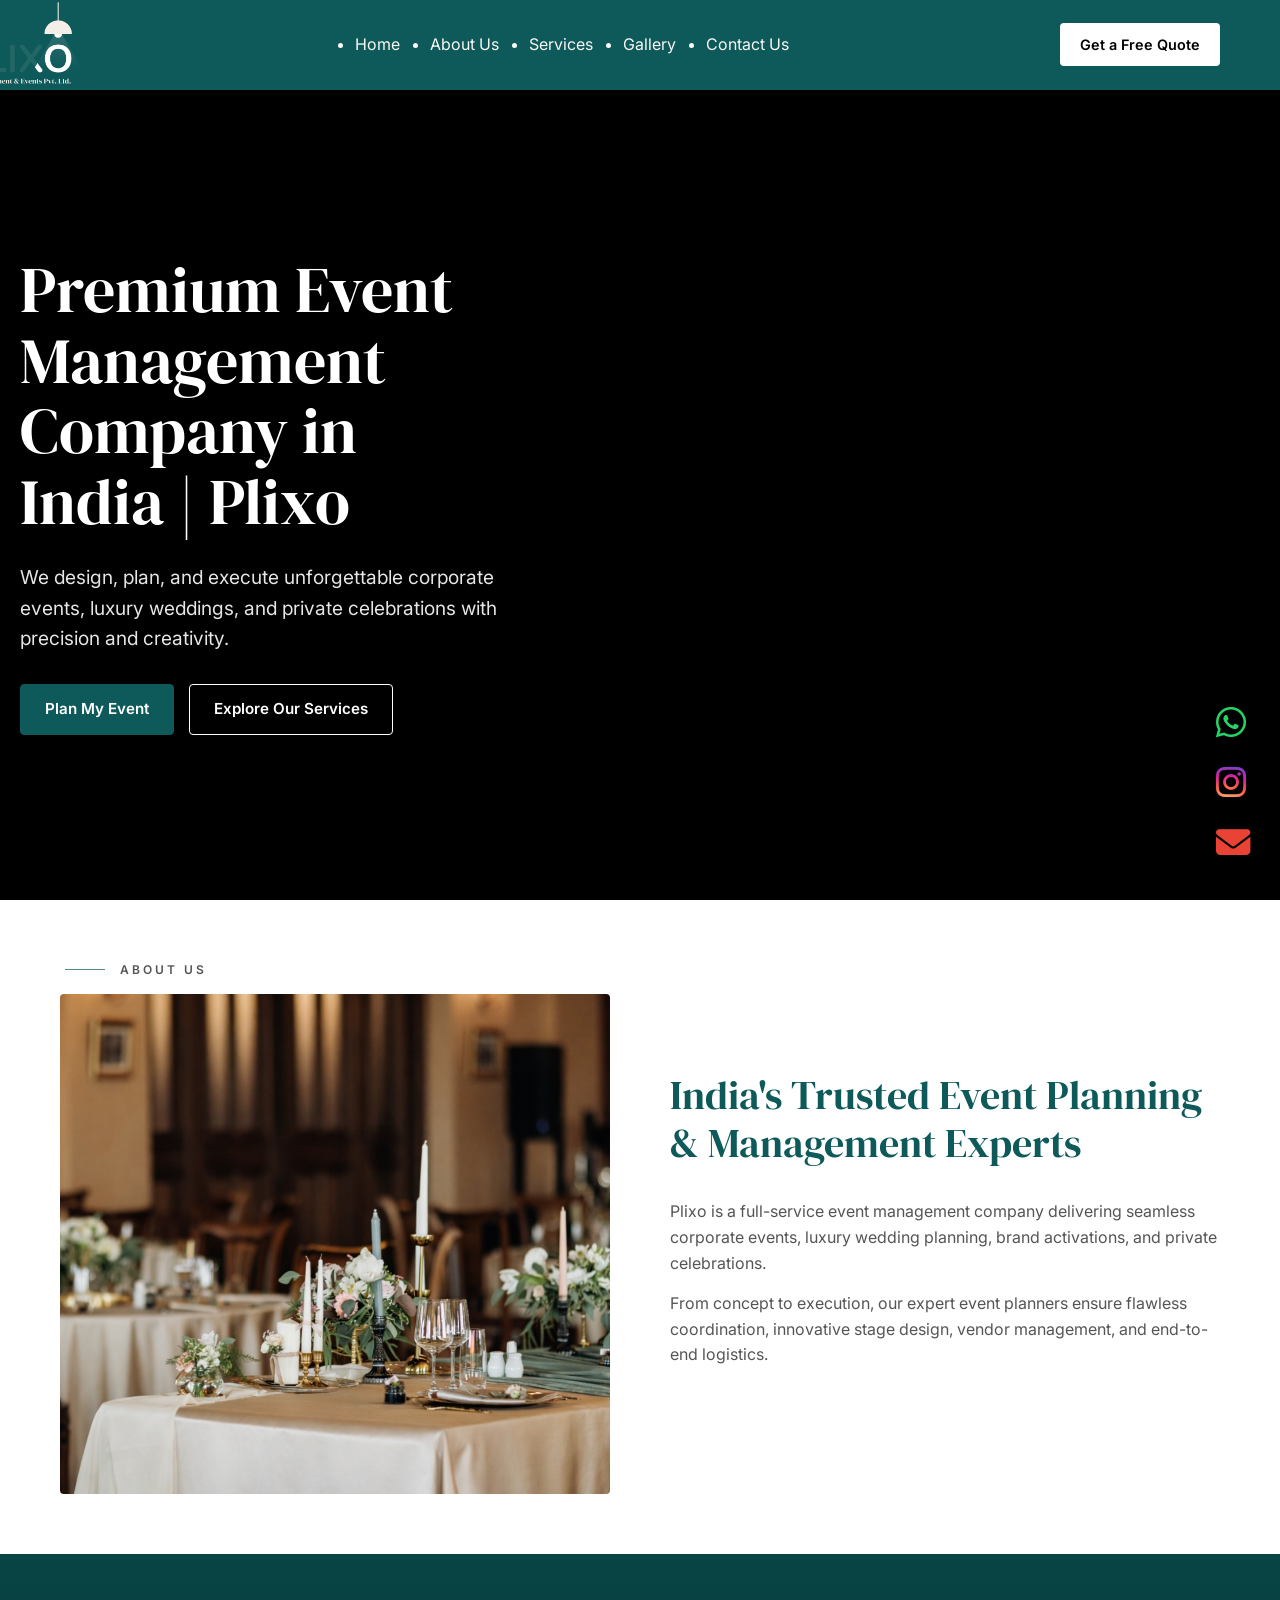
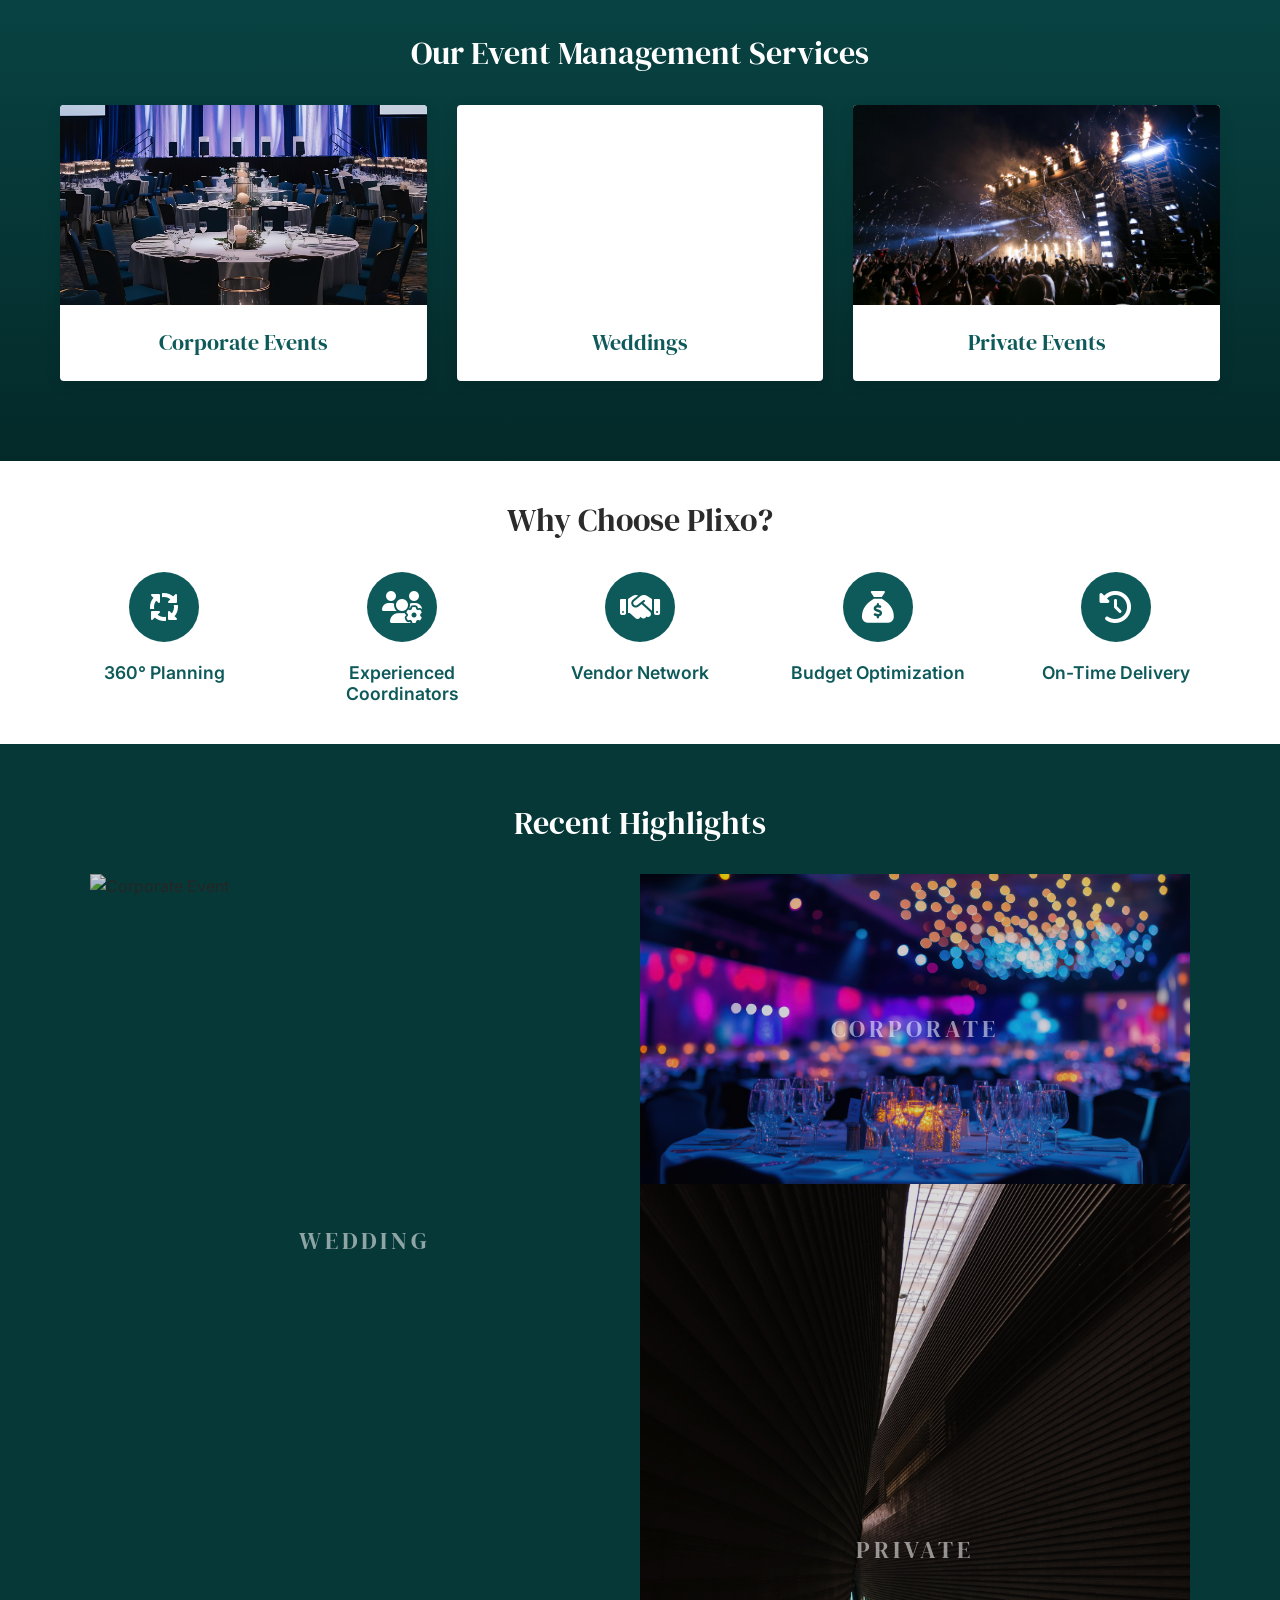
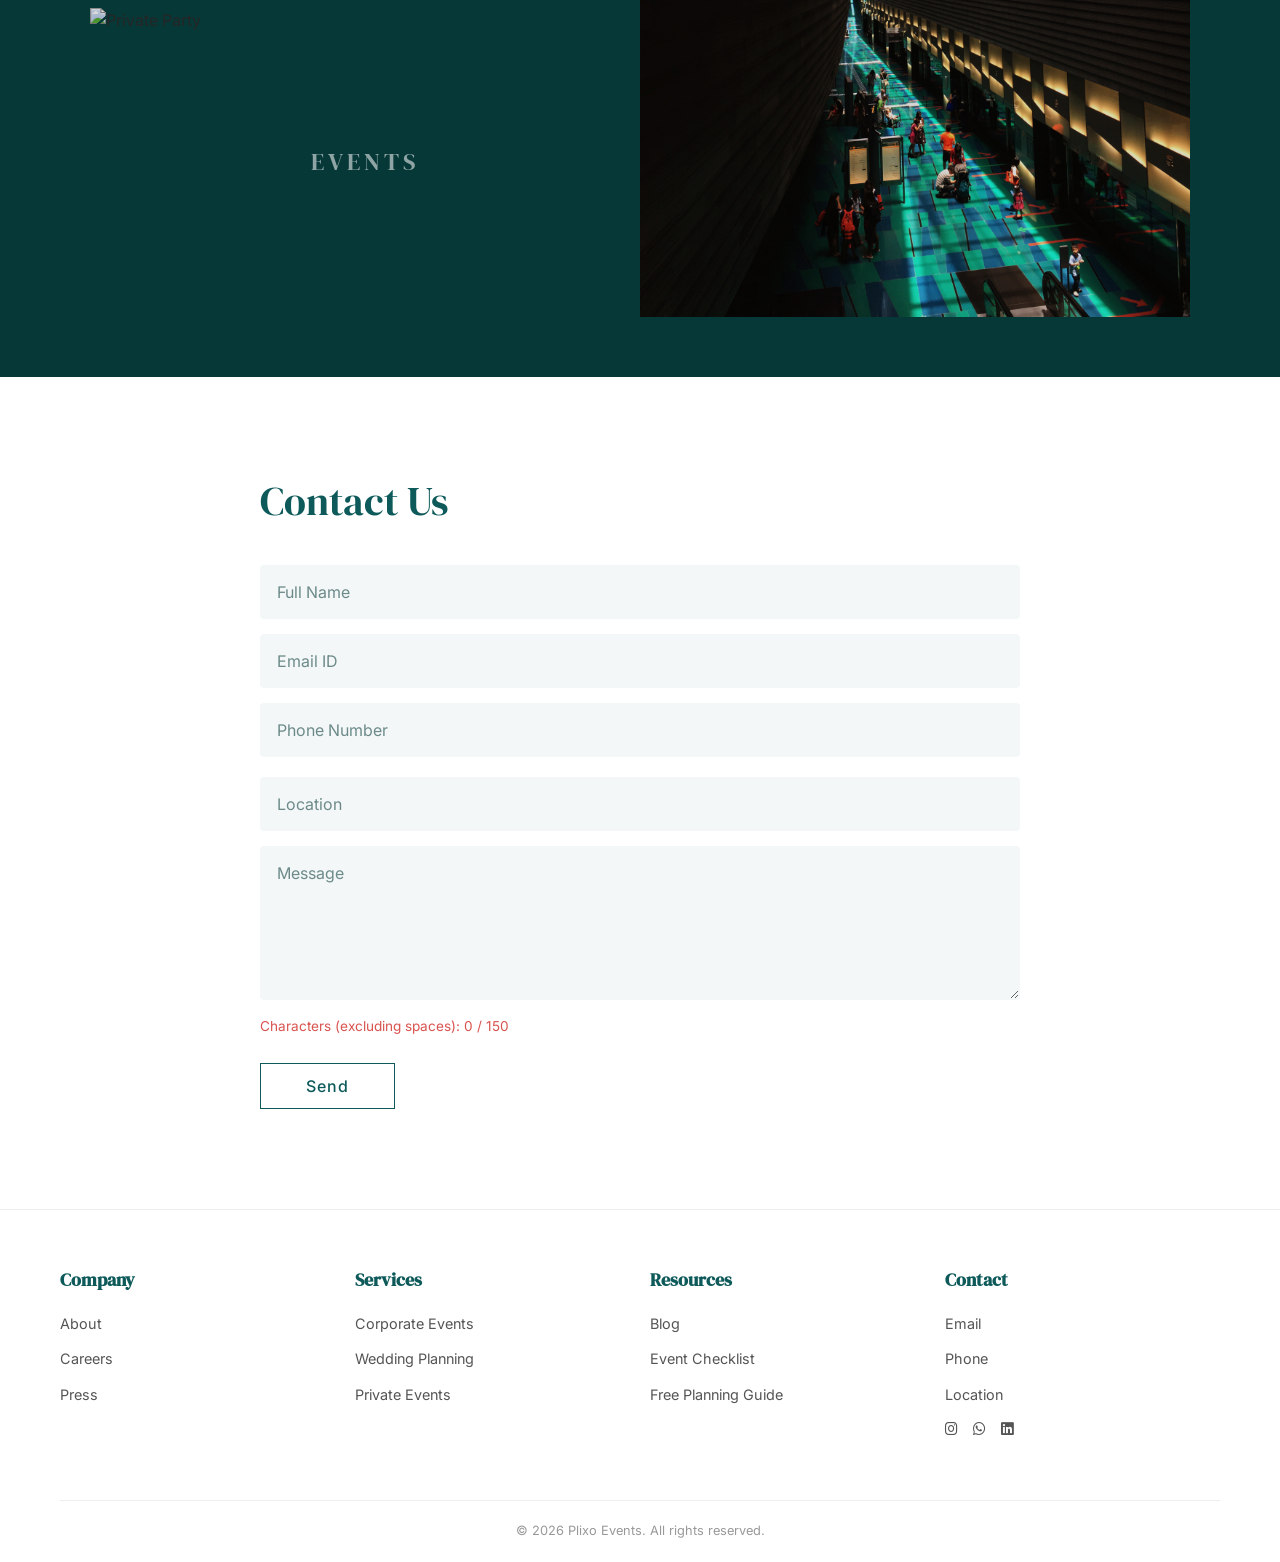
==== index.html @ cd972c46 "Plixo initial revamp commit" ====
<!DOCTYPE html>
<html lang="en">
<head>
    <meta charset="UTF-8">
    <meta name="viewport" content="width=device-width, initial-scale=1.0">
    <title>Plixo Events | Premium Event Planning</title>
    
    <link rel="stylesheet" href="https://cdnjs.cloudflare.com/ajax/libs/font-awesome/6.4.0/css/all.min.css">
    <link rel="preconnect" href="https://fonts.googleapis.com">
    <link rel="preconnect" href="https://fonts.gstatic.com" crossorigin>
    <link href="https://fonts.googleapis.com/css2?family=DM+Serif+Display&family=Inter:wght@300;400;500;600;700&display=swap" rel="stylesheet">
    
    <link rel="stylesheet" href="style.css">
</head>
<body>

<nav class="navbar">
        <div class="nav-container">
            <a href="#home" class="logo-link">
                <img src="images/plixo-final(copy).png" alt="Plixo Events" class="logo-img">
            </a>
            
            <ul class="nav-menu" id="nav-menu">
                <li><a href="#home" class="nav-link">Home</a></li>
                <li><a href="#about" class="nav-link">About Us</a></li>
                <li><a href="#services" class="nav-link">Services</a></li>
                <li><a href="#highlights" class="nav-link">Gallery</a></li>
                <li><a href="#contact" class="nav-link">Contact Us</a></li>
            </ul>

            <a href="#contact" class="nav-cta-btn desktop-only">Get a Free Quote</a>

            <button class="nav-toggle" id="mobile-menu-btn" aria-label="Toggle Navigation">
                <span class="line"></span>
                <span class="line"></span>
                <span class="line"></span>
            </button>
        </div>
    </nav>

    <main>
        <section id="home" class="hero-section">
            <div class="hero-overlay"></div>
            <div class="hero-content-wrapper">
                <h1 class="hero-title">Premium Event<br>Management Company in<br>India | Plixo</h1>
                <p class="hero-subtitle">
                    We design, plan, and execute unforgettable corporate events, luxury weddings, and private celebrations with precision and creativity.
                </p>
                <div class="hero-btn-group">
                    <a href="#contact" class="btn btn-teal">Plan My Event</a>
                    <a href="#services" class="btn btn-outline">Explore Our Services</a>
                </div>
            </div>
        </section>

        <section id="about" class="about-section">
            <div class="container about-grid">
                
                <div class="about-image-wrapper">
                    
                    <div class="creative-label">
                        <span class="label-line"></span>
                        <span class="label-text">ABOUT US</span>
                    </div>
                    <img src="images/about-us.jpg" alt="Luxury Event Setting" class="about-img" onerror="this.src='https://images.unsplash.com/photo-1519225465134-43d936748430?q=80&w=1000&auto=format&fit=crop'">
                </div>
                
                <div class="about-text-wrapper">
                    <h2 class="section-title">India's Trusted Event Planning & Management Experts</h2>
                    <div class="about-desc">
                        <p>Plixo is a full-service event management company delivering seamless corporate events, luxury wedding planning, brand activations, and private celebrations.</p>
                        <p>From concept to execution, our expert event planners ensure flawless coordination, innovative stage design, vendor management, and end-to-end logistics.</p>
                    </div>
                </div>
            </div>
        </section>

        <section id="services" class="services-section">
            <div class="container">
                <h2 class="section-title text-center text-white">Our Event Management Services</h2>
                
                <div class="services-grid">
                    
                    <a href="services/corporate.html" class="service-card">
                        <div class="card-image" style="background-image: url('images/thumbnails/corporate-thumb.jpg');"></div>
                        <div class="card-content">
                            <h3>Corporate Events</h3>
                            <p>We organize conferences, product launches, award nights, annual meetings, & business summits with strategic planning & high-impact execution.</p>
                        </div>
                    </a>

                    <a href="services/wedding.html" class="service-card">
                        <div class="card-image" style="background-image: url('images/thumbnails/wedding-thumb.jpg');"></div>
                        <div class="card-content">
                            <h3>Weddings</h3>
                            <p>Destination weddings, theme weddings, décor styling, venue booking, and guest management services.</p>
                        </div>
                    </a>

                    <a href="services/private.html" class="service-card">
                        <div class="card-image" style="background-image: url('images/thumbnails/private-thumb.jpg');"></div>
                        <div class="card-content">
                            <h3>Private Events</h3>
                            <p>Birthdays, anniversaries, engagement ceremonies, and milestone celebrations executed with elegance.</p>
                        </div>
                    </a>

                </div>
            </div>
        </section>

        <section class="features-section">
            <div class="container">
                <h2 class="section-title text-center">Why Choose Plixo?</h2>
                        
                <div class="features-grid">
            <div class="feature-item">
                <div class="icon-circle">
                    <i class="fa-solid fa-arrows-spin"></i>
            </div>
                <h3>360° Planning</h3>
            </div>

            <div class="feature-item">
                <div class="icon-circle">
                    <i class="fa-solid fa-users-gear"></i>
            </div>
                <h3>Experienced Coordinators</h3>
            </div>

            <div class="feature-item">
                <div class="icon-circle">
                    <i class="fa-solid fa-handshake"></i>
            </div>
                <h3>Vendor Network</h3>
            </div>

            <div class="feature-item">
                <div class="icon-circle">
                    <i class="fa-solid fa-sack-dollar"></i>
            </div>
                <h3>Budget Optimization</h3>
            </div>

            <div class="feature-item">
                <div class="icon-circle">
                    <i class="fa-solid fa-clock-rotate-left"></i>
            </div>
                <h3>On-Time Delivery</h3>
            </div>
            </div>
        </section>

        <section id="highlights" class="highlights-section">
            <div class="container">
                <h2 class="section-title text-center text-white">Recent Highlights</h2>
                
                <div class="gallery-collage">
                    <a href="gallery.html?category=corporate" class="collage-item large-vert">
                        <img src="images/gallery-thumbnails/wedding-gall.jpg" alt="Corporate Event" loading="lazy">
                        <div class="hover-label">Wedding</div>
                    </a>

                    <a href="gallery.html?category=private" class="collage-item">
                        <img src="images/gallery-thumbnails/events-gall.jpg" alt="Private Party" loading="lazy">
                        <div class="hover-label">Events</div>
                    </a>

                    <a href="gallery.html?category=weddings" class="collage-item wide">
                        <img src="images/gallery-thumbnails/corporate-gall.jpg" alt="Wedding Event" loading="lazy">
                        <div class="hover-label">Corporate</div>
                    </a>

                    <a href="gallery.html?category=corporate" class="collage-item">
                        <img src="images/gallery-thumbnails/private-gall.jpg" alt="Conference" loading="lazy">
                        <div class="hover-label">Private</div>
                    </a>
                </div>
            </div>
        </section>

        <section id="contact" class="contact-section">
            <div class="container contact-container">
                <h2 class="section-title contact-title">Contact Us</h2>
                
                <form action="https://formsubmit.co/plixoevents@gmail.com" method="POST" id="contactForm" class="contact-form">
                    
                    <input type="hidden" name="_subject" value="New Inquiry from Plixo Website">
                    <input type="hidden" name="_captcha" value="true"> <div class="form-group full-width">
                        <input type="text" name="Full Name" placeholder="Full Name" required>
                    </div>

                    <div class="form-group full-width">
                        <input type="email" name="Email" placeholder="Email ID" required>
                    </div>

                    <div class="form-row">
                        <div class="form-group half-width">
                            <input type="tel" name="Phone Number" placeholder="Phone Number" required>
                        </div>
                        <div class="form-group half-width">
                            <input type="text" name="Location" placeholder="Location" required>
                        </div>
                    </div>

                    <div class="form-group full-width">
                        <textarea name="Message" id="messageBox" placeholder="Message" rows="6" required></textarea>
                        <small id="charCountMsg" class="char-count-msg">Characters (excluding spaces): 0 / 150</small>
                    </div>

                    <button type="submit" class="btn-submit">Send</button>
                </form>
            </div>
        </section>


        <footer id="contact" class="main-footer">
            <div class="container">
                <div class="footer-grid">
                    
                    <div class="footer-col">
                        <h4>Company</h4>
                        <ul>
                            <li><a href="#about">About</a></li>
                            <li><a href="#">Careers</a></li>
                            <li><a href="#">Press</a></li>
                        </ul>
                    </div>

                    <div class="footer-col">
                        <h4>Services</h4>
                        <ul>
                            <li><a href="services/corporate.html">Corporate Events</a></li>
                            <li><a href="services/wedding.html">Wedding Planning</a></li>
                            <li><a href="services/private.html">Private Events</a></li>
                        </ul>
                    </div>

                    <div class="footer-col">
                        <h4>Resources</h4>
                        <ul>
                            <li><a href="#">Blog</a></li>
                            <li><a href="#">Event Checklist</a></li>
                            <li><a href="#">Free Planning Guide</a></li>
                        </ul>
                    </div>

                    <div class="footer-col">
                        <h4>Contact</h4>
                        <ul>
                            <li><a href="mailto:plixoevents@gmail.com">Email</a></li>
                            <li><a href="tel:+919876543210">Phone</a></li>
                            <li><a href="#">Location</a></li>
                            <li class="social-icons">
                                <a href="#"><i class="fa-brands fa-instagram"></i></a>
                                <a href="#"><i class="fa-brands fa-whatsapp"></i></a>
                                <a href="#"><i class="fa-brands fa-linkedin"></i></a>
                            </li>
                        </ul>
                    </div>

                </div>
                
                <div class="footer-bottom">
                    <p>&copy; 2026 Plixo Events. All rights reserved.</p>
                </div>
            </div>
        </footer>
    </main>

    <div class="floating-socials">
        <a href="https://wa.me/919355063737" target="_blank" class="float-btn whatsapp" aria-label="Chat on WhatsApp">
            <i class="fa-brands fa-whatsapp"></i>
        </a>
        
        <a href="https://www.instagram.com/plixo_events/" target="_blank" class="float-btn instagram" aria-label="Visit Instagram">
            <i class="fa-brands fa-instagram"></i>
        </a>
        
        <a href="mailto:plixoevents@gmail.com" class="float-btn gmail" aria-label="Email Us">
            <i class="fa-solid fa-envelope"></i>
        </a>
    </div>

    <script src="script.js"></script>
    <script src="gallery.js"></script>
</body>
</html>
---- style.css ----
/* =========================================
   1. RESET & VARIABLES
   ========================================= */
:root {
    --teal-primary: #0E5A5A;  /* Main Brand Color */
    --teal-dark: #073838;     /* Hover State */
    --teal-gradient: linear-gradient(180deg, #094545 0%, #042929 100%);
    
    --white: #FFFFFF;
    --off-white: #FAF9F6;
    --text-dark: #2B2B2B;
    --text-muted: #555555;
    
    --font-heading: 'DM Serif Display', serif;
    --font-body: 'Inter', sans-serif;
    
    --container-padding: 20px;
    --max-width: 1200px;
}

* { margin: 0; padding: 0; box-sizing: border-box; }

html { scroll-behavior: smooth; }

body {
    font-family: var(--font-body);
    color: var(--text-dark);
    background-color: var(--white);
    line-height: 1.6;
    overflow-x: hidden;
}

/* Typography Defaults */
h1, h2, h3, h4 {
    font-family: var(--font-heading);
    font-weight: 400;
    line-height: 1.2;
}

a { text-decoration: none; color: inherit; transition: 0.3s; }
img { max-width: 100%; display: block; }

/* Utility Classes */
.container {
    width: 100%;
    max-width: var(--max-width);
    margin: 0 auto;
    padding: 0 var(--container-padding);
}

.text-center { text-align: center; }
.text-white { color: var(--white); }

.section-title {
    font-size: 2rem;
    margin-bottom: 2rem;
}

/* Buttons */
.btn {
    display: inline-block;
    padding: 12px 24px;
    font-weight: 600;
    font-size: 0.95rem;
    border-radius: 4px;
    text-transform: capitalize;
    cursor: pointer;
    transition: all 0.3s ease;
}

.btn-teal {
    background-color: var(--teal-primary);
    color: var(--white);
    border: 1px solid var(--teal-primary);
}
.btn-teal:hover { background-color: var(--teal-dark); }

.btn-outline {
    background-color: transparent;
    color: var(--white);
    border: 1px solid var(--white);
}
.btn-outline:hover { background-color: var(--white); color: var(--teal-primary); }


/* =========================================
   2. NAVIGATION (Mobile Layout)
   ========================================= */
.navbar {
    background-color: var(--teal-primary);
    height: 70px;
    width: 100%;
    position: sticky;
    top: 0;
    z-index: 1000;
    border-bottom: 1px solid var(--teal-primary);
    display: flex;
    align-items: center;
}

.nav-container {
    width: 100%;
    max-width: var(--max-width);
    margin: 0 auto;
    padding: 0 var(--container-padding);
    display: flex;
    justify-content: space-between;
    align-items: center;
}

.logo-link { 
    display: flex; 
    align-items: center; 
    height: 70px; /* Forces the link box to perfectly match the 70px navbar */
    /* margin-left: -100px; */
}

.logo-img {
    height: 100%; /* Stretches the image to fill the exact 70px height */
    width: auto;  /* Keeps your logo perfectly proportioned so it doesn't squish */
    object-fit: contain; 
    display: block; /* Removes the invisible gap browsers put under inline images */
}

/* Mobile Hamburger */
/* --- Hamburger Button --- */
.nav-toggle {
    background: none;
    border: none;
    cursor: pointer;
    display: flex;
    flex-direction: column;
    justify-content: center; /* Center lines vertically */
    gap: 6px; /* Spacing between lines */
    z-index: 1001; /* Ensure it sits above the sliding menu */
    width: 30px;
    height: 30px;
    padding: 0;
}

.line {
    width: 100%;
    height: 2px; /* Slightly thinner for elegance */
    background-color: var(--text-dark);
    transition: all 0.3s ease-in-out; /* Smooth animation */
    transform-origin: center;
}

/* --- The "X" Animation State --- */
.nav-toggle.open .line:nth-child(1) {
    transform: translateY(8px) rotate(45deg); /* Move down & rotate */
}

.nav-toggle.open .line:nth-child(2) {
    opacity: 0; /* Hide middle line */
    transform: translateX(-10px); /* Slight slide effect */
}

.nav-toggle.open .line:nth-child(3) {
    transform: translateY(-8px) rotate(-45deg); /* Move up & rotate */
}

/* =========================================
   ELEGANT MOBILE OVERLAY (Plixo Theme)
   ========================================= */
@media (max-width: 1023px) {
    
    .nav-menu {
        /* 1. Full Screen Overlay */
        position: fixed;
        top: 0;
        left: 0;
        width: 100vw;
        height: 100vh;
        
        /* 2. Brand Colors: Clean White with a hint of depth */
        background-color: rgba(255, 255, 255, 0.98); 
        
        /* 3. Center Everything */
        display: flex;
        flex-direction: column;
        justify-content: center;
        align-items: center;
        padding: 0;
        margin: 0;
        list-style: none;
        
        /* 4. Remove Borders & Shadows */
        border: none;
        box-shadow: none;
        border-radius: 0;
        
        /* 5. Elegant Fade Animation */
        opacity: 0;
        visibility: hidden;
        transition: opacity 0.4s cubic-bezier(0.4, 0, 0.2, 1);
        z-index: 1000;
    }

    /* Shown State */
    .nav-menu.active {
        opacity: 1;
        visibility: visible;
    }

    /* 6. Typography: Upscale & Spaced */
    .nav-link {
        display: inline-block;
        padding: 15px 0;
        font-size: 1.5rem; /* Larger for luxury feel */
        /* Deep Forest Green from your logo */
        color: #1b3933; 
        text-align: center;
        font-weight: 400;
        text-transform: uppercase;
        letter-spacing: 4px; /* Essential for the "Event Management" look */
        
        /* Remove the black separator lines */
        border-bottom: none !important;
        
        transition: all 0.3s ease;
    }

    /* Subtle Hover/Active State */
    .nav-link:active {
        background-color: transparent;
        color: #d4af37; /* A soft gold accent on click */
        transform: scale(1.05);
    }

    /* Ensure the list items have no extra spacing */
    .nav-menu li {
        width: 100%;
        text-align: center;
    }
}

/* =========================================
   3. HERO SECTION
   ========================================= */

/* =========================================
   ABOUT LABEL (Minimal & Elegant)
   ========================================= */

/* 1. Wrapper Layout */
.about-image-wrapper {
    display: flex;
    flex-direction: column; /* Stacks label on top of image */
    gap: 15px;              /* Space between label and image */
    position: relative;
}

/* 2. The Label Container */
.creative-label {
    display: flex;
    align-items: center;    /* Vertically centers line with text */
    gap: 15px;              /* Space between line and text */
    padding-left: 5px;      /* Slight indent for elegance */
}

/* 3. The Decorative Line */
.label-line {
    width: 40px;            /* Initial length */
    height: 1px;            /* Very thin, elegant line */
    background-color: var(--teal-primary); 
    opacity: 0.7;
    transition: width 0.5s cubic-bezier(0.25, 1, 0.5, 1); /* Smooth expansion */
}

/* 4. The Text */
.label-text {
    font-family: var(--font-body);
    font-size: 0.75rem;     /* Small, editorial size */
    text-transform: uppercase;
    letter-spacing: 3px;    /* Wide spacing = Premium look */
    color: var(--text-muted);
    font-weight: 600;
}

/* 5. Subtle Interaction */
/* When hovering anywhere on the image wrapper, extend the line */
.about-image-wrapper:hover .label-line {
    width: 80px;            /* Line grows longer */
    background-color: var(--text-dark); /* Line gets slightly darker */
}

/* =========================================
   3. HERO SECTION (CORRECTED)
   ========================================= */
.hero-section {
    position: relative;
    height: 90vh; 
    
    /* 1. Base color (Dark background for opacity to work against) */
    background-color: #000000; 
    
    /* 2. Flexbox to center content */
    display: flex;
    align-items: center;
    overflow: hidden; 
    
    /* IMPORTANT: Do NOT put background-image here! */
}

/* 3. The Image Layer (Mobile Default) */
.hero-section::before {
    content: "";
    position: absolute;
    top: 0; left: 0; width: 100%; height: 100%;
    
    /* Mobile Image */
    background-image: url('images/hero-bgs/hero-mob.jpg'); 
    
    background-size: cover; 
    background-position: center;
    background-repeat: no-repeat;
    
    /* Opacity Control */
    opacity: 0.6; 
    
    z-index: 0; 
}

/* 4. The Content Layer */
.hero-content-wrapper {
    position: relative; 
    z-index: 2; /* Sits ON TOP of the image */
    padding: 0 var(--container-padding);
    color: var(--white);
    max-width: 600px;
}

.hero-title {
    font-size: 2.5rem;
    margin-bottom: 15px;
    line-height: 1.1;
}

.hero-subtitle {
    font-size: 1rem;
    margin-bottom: 30px;
    opacity: 0.9;
    max-width: 400px;
}

.hero-btn-group {
    display: flex;
    flex-direction: column; /* Stack buttons on mobile */
    gap: 15px;
}

/* =========================================
   4. ABOUT SECTION
   ========================================= */
.about-section { padding: 60px 0; background: var(--white); }

.about-grid {
    display: flex;
    flex-direction: column; /* Stack on mobile */
    gap: 30px;
}

.about-img {
    width: 100%;
    border-radius: 4px;
    height: 300px;
    object-fit: cover;
}

.about-text-wrapper .section-title {
    color: var(--teal-primary);
    font-size: 1.8rem;
}

.about-desc p { margin-bottom: 15px; color: var(--text-muted); }


/* =========================================
   5. SERVICES SECTION
   ========================================= */
.services-section {
    padding: 80px 0;
    background: var(--teal-gradient); /* The Teal Background from Ref */
}

.services-grid {
    display: flex;
    flex-direction: column;
    gap: 30px;
}

.service-card {
    background: var(--white);
    border-radius: 4px;
    overflow: hidden; /* CRITICAL: Hides the text when it's off-screen */
    box-shadow: 0 4px 15px rgba(0,0,0,0.1);
    display: block;
    height: 100%; 
    
    position: relative; /* ADDED: Crucial so the overlay stays inside the card */
}

.card-image {
    height: 200px;
    background-size: cover;
    background-position: center;
}

.card-content {
    padding: 25px;
    text-align: center;
}

/* Default Visible Content (Title) */
.card-content h3 {
    margin-bottom: 0; /* CHANGED: Removed bottom margin so it sits perfectly centered */
    color: var(--teal-primary);
    font-size: 1.4rem;
}

/* --- THE SLIDING OVERLAY (The Descriptive Text) --- */
.card-content p {
    position: absolute; /* Takes text out of normal layout flow */
    top: 0;
    left: -100%; /* Starts hidden off the left edge */
    width: 100%;
    height: 100%; /* Covers the entire card (image + title) */
    
    /* Overlay Styling */
    background: rgba(7, 56, 56, 0.95); /* Dark teal semi-transparent background */
    color: var(--white); /* White text for readability */
    margin: 0;
    padding: 20px;
    font-size: 0.95rem;
    line-height: 1.5;
    
    /* Centers the text beautifully inside the overlay */
    display: flex;
    align-items: center;
    justify-content: center;
    
    /* The Slide Animation */
    transition: left 0.4s ease-in-out;
    z-index: 10;
}

/* --- THE TRIGGER (Tap on Mobile, Hover on Desktop) --- */
.service-card:hover .card-content p,
.service-card:active .card-content p {
    left: 0; /* Slides the text perfectly into view */
}

/* =========================================
   6. WHY CHOOSE PLIXO (Features)
   ========================================= */

.features-section { 
    padding: 40px 0; /* Reduced vertical padding */
    background: var(--white); 
}

/* --- MOBILE (Squeeze into one line) --- */
.features-grid {
    display: flex;
    flex-wrap: nowrap;        /* FORCE single line (no wrapping) */
    justify-content: space-between; /* Distribute evenly */
    gap: 5px;                 /* Very small gap to save space */
    margin-top: 20px;
}

.feature-item {
    flex: 1;                  /* All items take equal width */
    display: flex;
    flex-direction: column;
    align-items: center;
    text-align: center;
    min-width: 0;             /* Allows text to shrink below implicit width */
}

/* Shrink Icons for Mobile */
.icon-circle {
    width: 35px;              /* Reduced from 50px */
    height: 35px;             /* Reduced from 50px */
    background-color: var(--teal-primary);
    border-radius: 50%;
    display: flex;
    align-items: center;
    justify-content: center;
    margin-bottom: 8px;       /* Reduced spacing */
    color: var(--white);
    font-size: 1rem;          /* Smaller icon symbol */
    transition: transform 0.3s;
}

/* Shrink Text for Mobile */
.feature-item h3 { 
    font-size: 0.65rem;       /* Very small text (approx 10-11px) */
    color: var(--teal-primary); 
    font-family: var(--font-body); 
    font-weight: 600; 
    line-height: 1.2;         /* Tight line height for wrapped text */
    word-wrap: break-word;    /* Ensures long words don't overflow */
}

.feature-item:hover .icon-circle { transform: scale(1.1); }

/* =========================================
   6. HIGHLIGHTS (Exact 16:9 and 9:16 Ratios)
   ========================================= */

.highlights-section {
    padding: 60px 0;
    background-color: #073838; 
}

/* --- MASONRY LAYOUT CONTAINER --- */
.gallery-collage {
    column-count: 2;
    column-gap: 0;  /* No gap between columns */
    width: 100%;
}

/* --- THE IMAGE ITEM --- */
.collage-item {
    position: relative;
    display: block; 
    width: 100%;
    overflow: hidden;
    margin: 0;      /* No gap between rows */
    
    break-inside: avoid;
    -webkit-column-break-inside: avoid;
}

/* --- EXACT ASPECT RATIOS --- */

/* 1. Top Left (Corporate) - Standard 4:3 */
.collage-item:nth-child(1) {
    aspect-ratio: 3 / 4;
    height: auto; /* Resets any old fixed heights */
}

/* 2. Bottom Left (Weddings) - Widescreen 16:9 */
.collage-item:nth-child(2) {
    aspect-ratio: 16 / 9;
    height: auto;
}

/* 3. Top Right (Private) - Widescreen 16:9 */
.collage-item:nth-child(3) {
    aspect-ratio: 16 / 9;
    height: auto;
}

/* 4. Bottom Right (Events) - Standard 4:3 */
.collage-item:nth-child(4) {
    aspect-ratio: 3 / 4;
    height: auto;
}

/* --- IMAGE STYLING --- */
.collage-item img {
    width: 100%;
    height: 100%;
    object-fit: cover;
    transition: transform 0.6s ease;
    filter: brightness(0.85);
    display: block; 
}

/* --- SILVER TEXT OVERLAY --- */
.hover-label {
    position: absolute;
    top: 50%; left: 50%;
    transform: translate(-50%, -50%);
    width: 100%;
    
    font-family: var(--font-heading);
    font-size: 1rem;
    text-transform: uppercase;
    letter-spacing: 2px;
    text-align: center;
    color: rgba(255, 255, 255, 0.55); /* Silver Watermark */
    pointer-events: none;
    z-index: 2;
}

/* --- HOVER EFFECTS --- */
.collage-item:hover img {
    transform: scale(1.1);
    filter: brightness(1);
}

/* =========================================
   7. CONTACT SECTION (Mobile First)
   ========================================= */

.contact-section {
    padding: 60px 0;
    background-color: var(--white); /* White background */
}

.contact-container {
    max-width: 800px;
    margin: 0 auto;
    padding: 0 var(--container-padding);
}

.contact-title {
    color: var(--teal-primary); /* Dark Teal heading */
    font-size: 2rem;
    margin-bottom: 30px;
    text-align: left; /* Aligns left like your reference image */
}

.contact-form {
    display: flex;
    flex-direction: column;
    gap: 15px;
}

.form-group {
    width: 100%;
}

.form-row {
    display: flex;
    flex-direction: column; /* Stacks them on mobile */
    gap: 15px;              /* Adds the missing space between them */
    width: 100%;
}

/* --- Input Styling --- */
.contact-form input,
.contact-form textarea {
    width: 100%;
    padding: 16px;
    background-color: #f4f7f7; /* Very light grey with a hint of teal */
    border: 1px solid transparent;
    border-radius: 4px;
    font-family: var(--font-body);
    font-size: 1rem;
    color: var(--text-dark);
    transition: all 0.3s ease;
}

.contact-form input::placeholder,
.contact-form textarea::placeholder {
    color: #6c8a8a; /* Teal-tinted grey placeholder */
}

/* Hover & Focus states */
.contact-form input:focus,
.contact-form textarea:focus {
    outline: none;
    border-color: var(--teal-primary);
    background-color: #ffffff;
    box-shadow: 0 0 8px rgba(14, 90, 90, 0.1);
}

/* --- Validation Text --- */
.char-count-msg {
    display: block;
    margin-top: 8px;
    font-size: 0.85rem;
    color: #d9534f; /* Red when incomplete */
    transition: color 0.3s;
}

.char-count-msg.valid {
    color: #28a745; /* Green when 150+ chars are reached */
}

/* --- Submit Button --- */
.btn-submit {
    align-self: flex-start; /* Aligns button to the left */
    padding: 12px 45px;
    background-color: transparent;
    color: var(--teal-primary);
    border: 1px solid var(--teal-primary);
    font-family: var(--font-body);
    font-size: 1rem;
    font-weight: 500;
    letter-spacing: 1px;
    cursor: pointer;
    transition: all 0.3s;
    margin-top: 10px;
}

.btn-submit:hover {
    background-color: var(--teal-primary);
    color: #ffffff;
}


/* =========================================
   8. FOOTER
   ========================================= */
.main-footer {
    background-color: var(--white);
    padding: 60px 0 20px;
    border-top: 1px solid #eee;
}

.footer-grid {
    display: grid;
    grid-template-columns: 1fr 1fr; /* 2 columns on mobile */
    gap: 40px 20px;
}

.footer-col h4 {
    color: var(--teal-primary);
    margin-bottom: 20px;
    font-size: 1.1rem;
    font-weight: 700;
}

.footer-col ul { list-style: none; }
.footer-col ul li { margin-bottom: 10px; }
.footer-col ul li a { font-size: 0.9rem; color: var(--text-muted); }
.footer-col ul li a:hover { color: var(--teal-primary); }

.social-icons { display: flex; gap: 15px; margin-top: 10px; }
.social-icons a { font-size: 1.2rem; }

.footer-bottom {
    margin-top: 50px;
    text-align: center;
    border-top: 1px solid #eee;
    padding-top: 20px;
    font-size: 0.8rem;
    color: #999;
}

/* =========================================
   8. FLOATING SOCIAL BUTTONS (Icons Only)
   ========================================= */

/* --- Container Positioning (Stays the same) --- */
.floating-socials {
    position: fixed;
    bottom: 20px;
    right: 20px;
    display: flex;
    flex-direction: column;
    gap: -5px;          /* Slightly more space between icons */
    z-index: 9999;
}

/* --- Base Icon Styling (Mobile First) --- */
.float-btn {
    /* Removed width, height, background, radius, and box-shadow */
    
    font-size: 1.8rem;  /* Make icons larger since they have no background */
    text-decoration: none;
    display: inline-block; /* Needed for transform animations */
    transition: transform 0.3s ease, filter 0.3s ease;
    
    /* Add a small padding buffer for easier tapping */
    padding: -5px; 
}

/* --- Official Brand Colors Applied to Text --- */

/* WhatsApp - Solid Green */
.float-btn.whatsapp {
    color: #25D366; 
}

/* Instagram - Gradient Text Clip trick */
.float-btn.instagram {
    /* Fallback color for older browsers */
    color: #d6249f; 
    
    /* The Gradient */
    background: radial-gradient(circle at 30% 107%, #fdf497 0%, #fdf497 5%, #fd5949 45%, #d6249f 60%, #285AEB 90%);
    
    /* Clip background to the text shape and make text transparent */
    background-clip: text;
    -webkit-background-clip: text;
    -webkit-text-fill-color: transparent;
}

/* Gmail - Solid Red */
.float-btn.gmail {
    color: #EA4335; 
}

/* --- Hover / Tap Effects --- */
.float-btn:hover,
.float-btn:active {
    transform: translateY(-5px) scale(1.1); /* Pop up and grow slightly */
    
    /* A subtle drop-shadow glow instead of a box-shadow */
    filter: drop-shadow(0 5px 8px rgba(0, 0, 0, 0.25));
}

/* =========================================
   9. DESKTOP ENHANCEMENTS (min-width: 1024px)
   ========================================= */
@media (min-width: 1024px) 
{

    /* --- NAVBAR --- */
    .navbar { height: 90px; }
    
    .nav-toggle { display: none; } /* Hide Hamburger */
    
    .nav-menu {
        color: var(--off-white);
        position: static;
        display: flex;
        flex-direction: row;
        background: transparent;
        box-shadow: none;
        border: none;
        width: auto;
        padding: 0;
        gap: 30px;
    }

.logo-link { 
    display: flex; 
    align-items: center; 
    height: 90px; /* Forces the link box to perfectly match the 70px navbar */
    margin-left: -100px;
}

.logo-img {
    height: 100%; /* Stretches the image to fill the exact 70px height */
    width: auto;  /* Keeps your logo perfectly proportioned so it doesn't squish */
    object-fit: contain; 
    display: block; /* Removes the invisible gap browsers put under inline images */
}

    .nav-link { font-size: 1rem; position: relative; }
    
    /* Hover Underline Effect */
    .nav-link::after {
        content: ''; position: absolute; bottom: -5px; left: 0;
        width: 0; height: 2px; background: var(--off-white);
        transition: 0.3s;
    }
    .nav-link:hover::after { width: 100%; }

    .desktop-only {
        display: inline-block;
        background-color: var(--white);
        color: black;
        padding: 10px 20px;
        border-radius: 4px;
        font-weight: 600;
        font-size: 0.9rem;
    }
    .desktop-only:hover { background-color: var(--teal-dark); }


    /* --- HERO --- */
    .hero-section::before {
        /* This now correctly targets the ::before layer defined above */
        background-image: url('images/hero-bgs/hero-desktop.jpg') !important; 
        
        background-position: center 20% !important;
    }
    .hero-content-wrapper { padding-left: 1; }
    .hero-title { font-size: 4rem; margin-bottom: 25px; }
    .hero-subtitle { font-size: 1.2rem; max-width: 500px; }
    .hero-btn-group { flex-direction: row; }


    /* --- ABOUT --- */
    .about-grid {
        display: grid;
        grid-template-columns: 1fr 1fr;
        align-items: center;
        gap: 60px;
    }
    .about-img { height: 500px; }
    .about-text-wrapper .section-title { font-size: 2.5rem; }


    /* --- SERVICES --- */
    .services-grid {
        display: grid;
        grid-template-columns: repeat(3, 1fr); /* 3 Columns */
        gap: 30px;
    }
    .service-card { transition: transform 0.3s; }
    
    /* Card lifts up on hover */
    .service-card:hover { transform: translateY(-10px); }
    
    /* --- FEATURES --- */
    .features-grid {
        display: grid;
        grid-template-columns: repeat(5, 1fr); /* 5 Columns Grid */
        gap: 30px; /* Restore comfortable gap */
    }

    /* Restore Icon Size */
    .icon-circle {
        width: 70px;
        height: 70px;
        font-size: 2rem;
        margin-bottom: 20px;
    }

    /* Restore Text Size */
    .feature-item h3 {
        font-size: 1.1rem;
    }

.gallery-collage {
        max-width: 1100px; /* Constrains width so it doesn't overflow */
        margin: 0 auto;    /* Centers the gallery */
    }

    /* Notice we do NOT need to set fixed heights here anymore! 
       Because we used 'aspect-ratio', the browser will automatically 
       scale the heights up proportionately based on the 1100px width.
    */
    
    .hover-label {
        font-size: 1.5rem; /* Larger text for desktop */
        letter-spacing: 4px;
    }

/* =========================================
   DESKTOP ENHANCEMENTS (contact Us)
   ========================================= */

    .contact-section {
        padding: 100px 0;
    }

    .contact-title {
        font-size: 2.5rem;
        margin-bottom: 40px;
    }

    /* Puts Phone and Location perfectly side-by-side */
    .form-row {
        display: flex;
        gap: 20px;
        width: 100%;
    }

    .half-width {
        flex: 1;
    }
    
    /*=======================================
    Social buttons
    ========================================*/

    .floating-socials {
        bottom: 30px;
        right: 30px;
        gap: 5px;
    }

    .float-btn {
        font-size: 2.15rem; /* Even larger on desktop */
    }

    /* --- FOOTER --- */
    .footer-grid {
        grid-template-columns: repeat(4, 1fr); /* 4 Columns */
    }
}
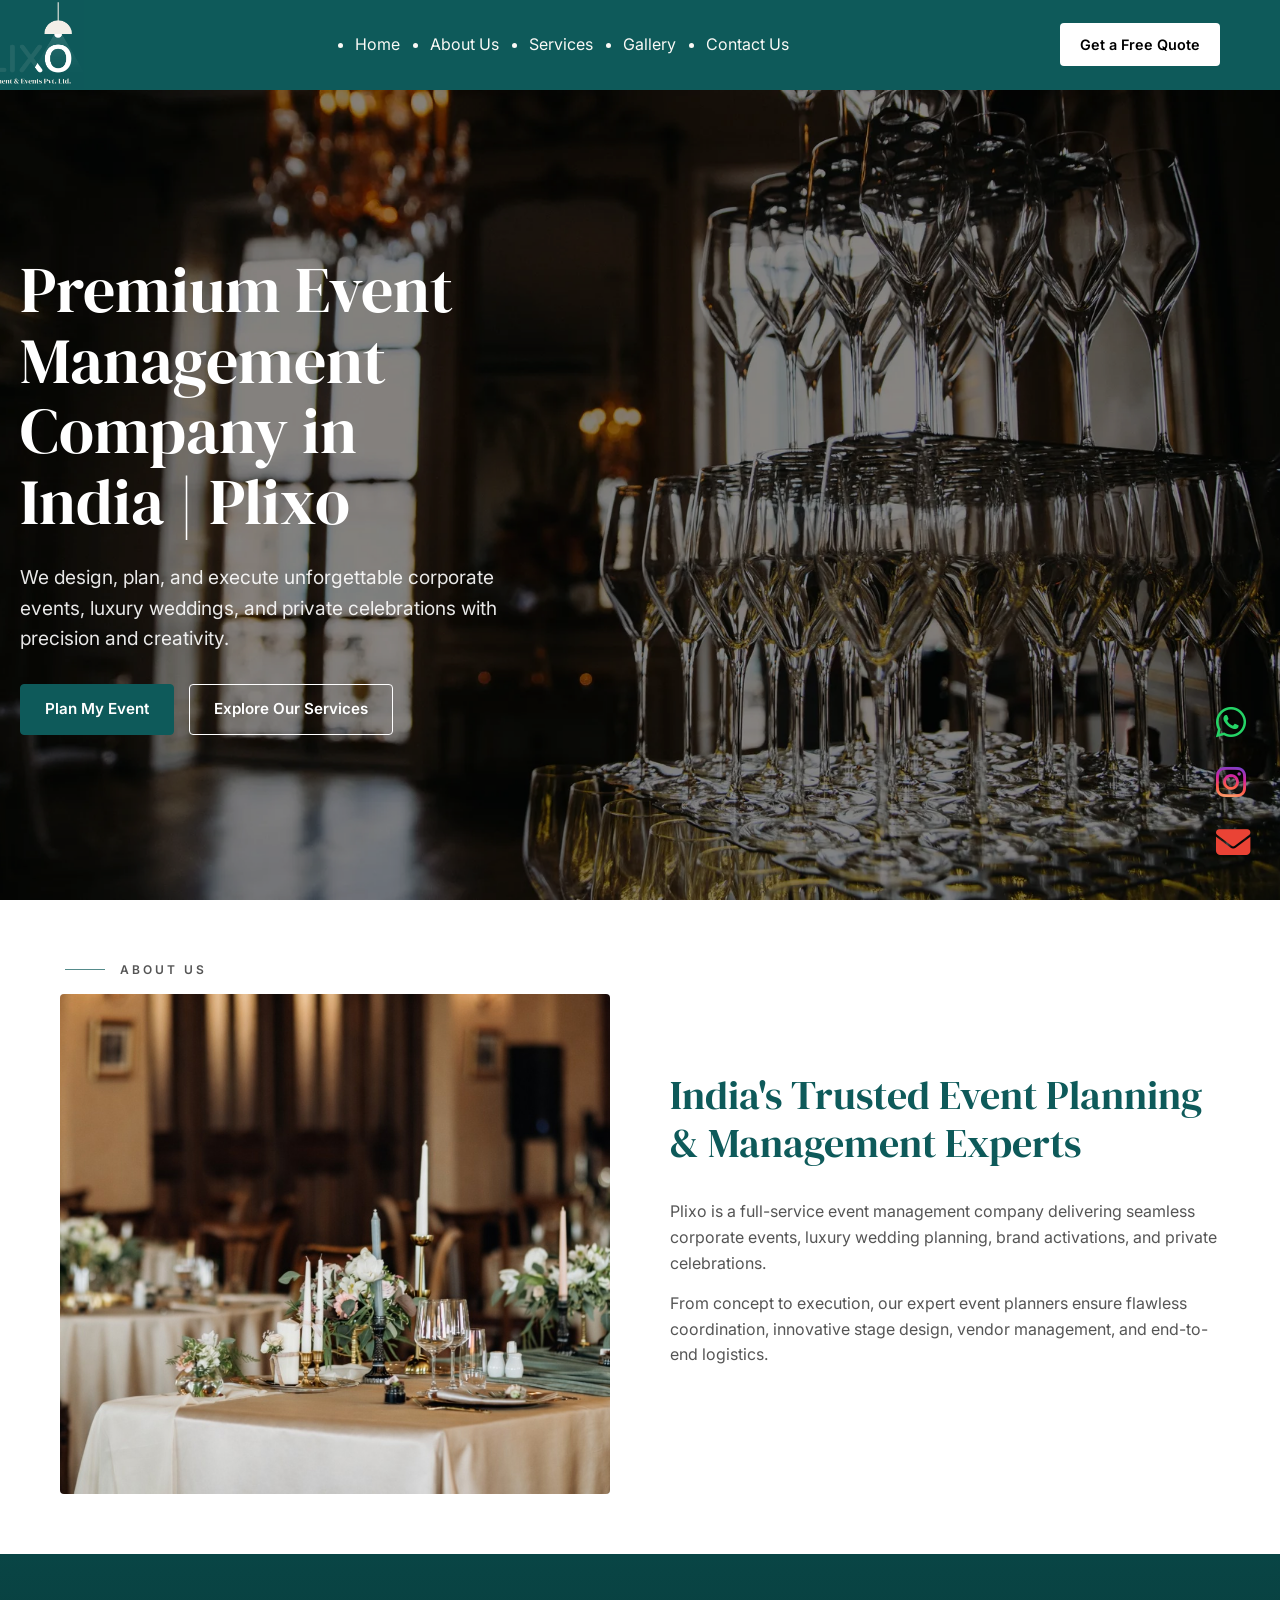
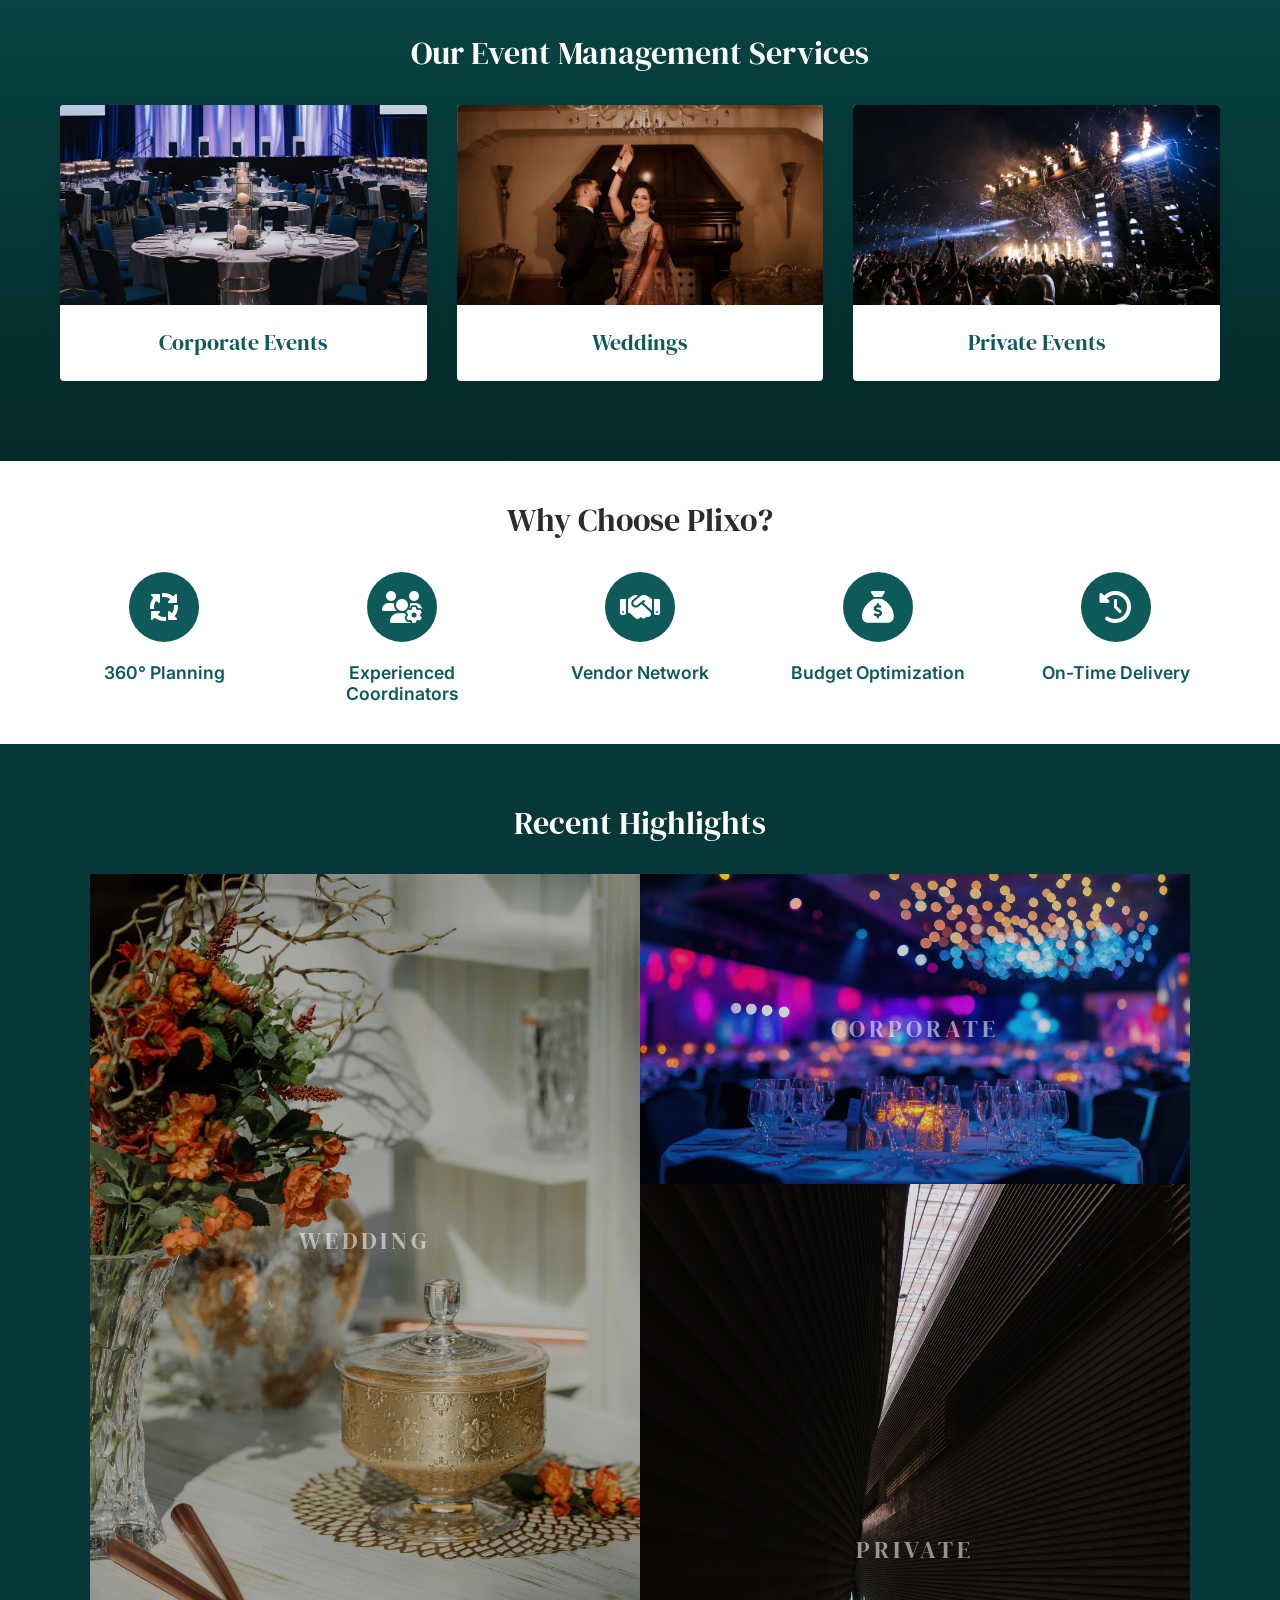
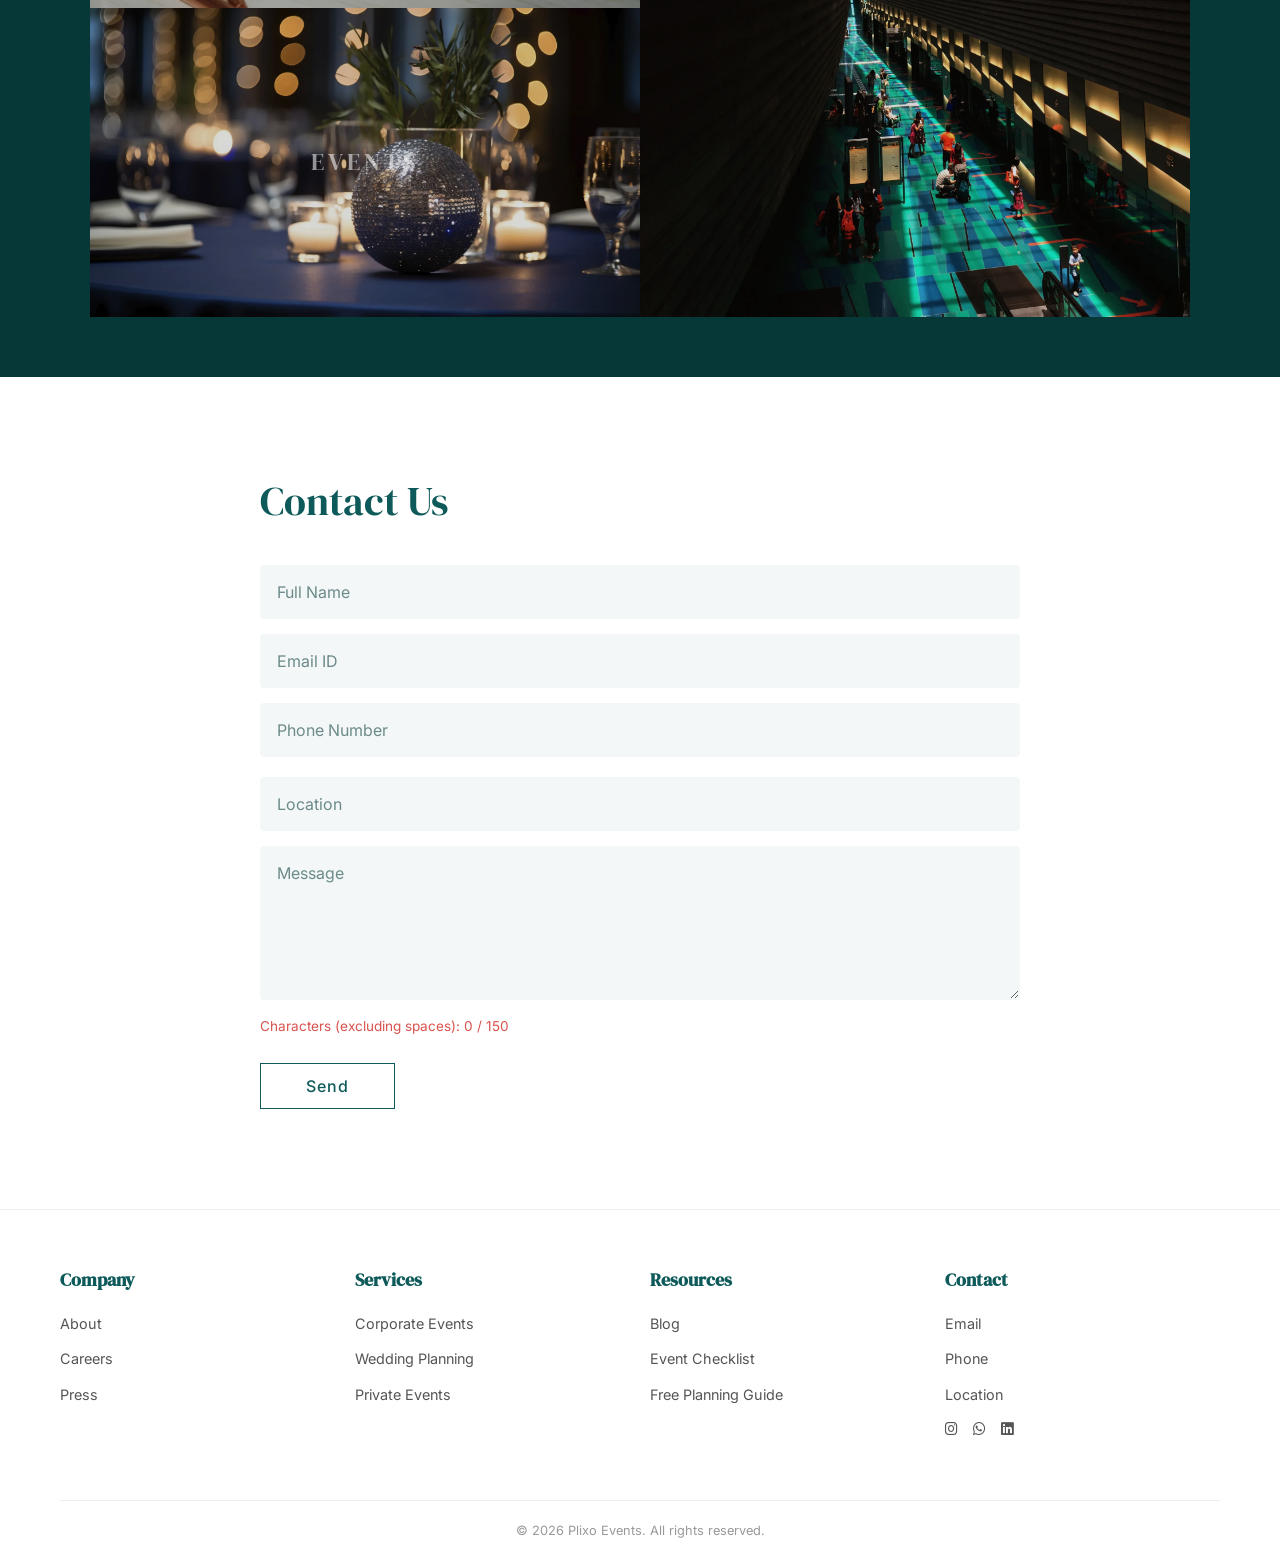
==== commit 526e3edc: "Changed all image format, jpg to webp" ====
--- a/index.html
+++ b/index.html
@@ -5,6 +5,7 @@
     <meta name="viewport" content="width=device-width, initial-scale=1.0">
     <title>Plixo Events | Premium Event Planning</title>
     
+    <link rel="icon" type="image/png" href="images/plixo-final.png">
     <link rel="stylesheet" href="https://cdnjs.cloudflare.com/ajax/libs/font-awesome/6.4.0/css/all.min.css">
     <link rel="preconnect" href="https://fonts.googleapis.com">
     <link rel="preconnect" href="https://fonts.gstatic.com" crossorigin>
@@ -17,7 +18,7 @@
 <nav class="navbar">
         <div class="nav-container">
             <a href="#home" class="logo-link">
-                <img src="images/plixo-final(copy).png" alt="Plixo Events" class="logo-img">
+                <img src="images/plixo-final.png" alt="Plixo Events" class="logo-img">
             </a>
             
             <ul class="nav-menu" id="nav-menu">
@@ -62,7 +63,7 @@
                         <span class="label-line"></span>
                         <span class="label-text">ABOUT US</span>
                     </div>
-                    <img src="images/about-us.jpg" alt="Luxury Event Setting" class="about-img" onerror="this.src='https://images.unsplash.com/photo-1519225465134-43d936748430?q=80&w=1000&auto=format&fit=crop'">
+                    <img src="images/about-us.webp" alt="Luxury Event Setting" class="about-img" onerror="this.src='https://images.unsplash.com/photo-1519225465134-43d936748430?q=80&w=1000&auto=format&fit=crop'">
                 </div>
                 
                 <div class="about-text-wrapper">
@@ -82,7 +83,7 @@
                 <div class="services-grid">
                     
                     <a href="services/corporate.html" class="service-card">
-                        <div class="card-image" style="background-image: url('images/thumbnails/corporate-thumb.jpg');"></div>
+                        <div class="card-image" style="background-image: url('images/thumbnails/corporate-thumb.webp');"></div>
                         <div class="card-content">
                             <h3>Corporate Events</h3>
                             <p>We organize conferences, product launches, award nights, annual meetings, & business summits with strategic planning & high-impact execution.</p>
@@ -90,7 +91,7 @@
                     </a>
 
                     <a href="services/wedding.html" class="service-card">
-                        <div class="card-image" style="background-image: url('images/thumbnails/wedding-thumb.jpg');"></div>
+                        <div class="card-image" style="background-image: url('images/thumbnails/wedding-thumb.webp');"></div>
                         <div class="card-content">
                             <h3>Weddings</h3>
                             <p>Destination weddings, theme weddings, décor styling, venue booking, and guest management services.</p>
@@ -98,7 +99,7 @@
                     </a>
 
                     <a href="services/private.html" class="service-card">
-                        <div class="card-image" style="background-image: url('images/thumbnails/private-thumb.jpg');"></div>
+                        <div class="card-image" style="background-image: url('images/thumbnails/private-thumb.webp');"></div>
                         <div class="card-content">
                             <h3>Private Events</h3>
                             <p>Birthdays, anniversaries, engagement ceremonies, and milestone celebrations executed with elegance.</p>
@@ -157,22 +158,22 @@
                 
                 <div class="gallery-collage">
                     <a href="gallery.html?category=corporate" class="collage-item large-vert">
-                        <img src="images/gallery-thumbnails/wedding-gall.jpg" alt="Corporate Event" loading="lazy">
+                        <img src="images/gallery-thumbnails/wedding-gall.webp" alt="Corporate Event" loading="lazy">
                         <div class="hover-label">Wedding</div>
                     </a>
 
                     <a href="gallery.html?category=private" class="collage-item">
-                        <img src="images/gallery-thumbnails/events-gall.jpg" alt="Private Party" loading="lazy">
+                        <img src="images/gallery-thumbnails/events-gall.webp" alt="Private Party" loading="lazy">
                         <div class="hover-label">Events</div>
                     </a>
 
                     <a href="gallery.html?category=weddings" class="collage-item wide">
-                        <img src="images/gallery-thumbnails/corporate-gall.jpg" alt="Wedding Event" loading="lazy">
+                        <img src="images/gallery-thumbnails/corporate-gall.webp" alt="Wedding Event" loading="lazy">
                         <div class="hover-label">Corporate</div>
                     </a>
 
                     <a href="gallery.html?category=corporate" class="collage-item">
-                        <img src="images/gallery-thumbnails/private-gall.jpg" alt="Conference" loading="lazy">
+                        <img src="images/gallery-thumbnails/private-gall.webp" alt="Conference" loading="lazy">
                         <div class="hover-label">Private</div>
                     </a>
                 </div>
--- a/style.css
+++ b/style.css
@@ -310,7 +310,7 @@
     top: 0; left: 0; width: 100%; height: 100%;
     
     /* Mobile Image */
-    background-image: url('images/hero-bgs/hero-mob.jpg'); 
+    background-image: url('images/hero-bgs/hero-mob.webp'); 
     
     background-size: cover; 
     background-position: center;
@@ -859,7 +859,7 @@
     /* --- HERO --- */
     .hero-section::before {
         /* This now correctly targets the ::before layer defined above */
-        background-image: url('images/hero-bgs/hero-desktop.jpg') !important; 
+        background-image: url('images/hero-bgs/hero-desktop.webp') !important; 
         
         background-position: center 20% !important;
     }
